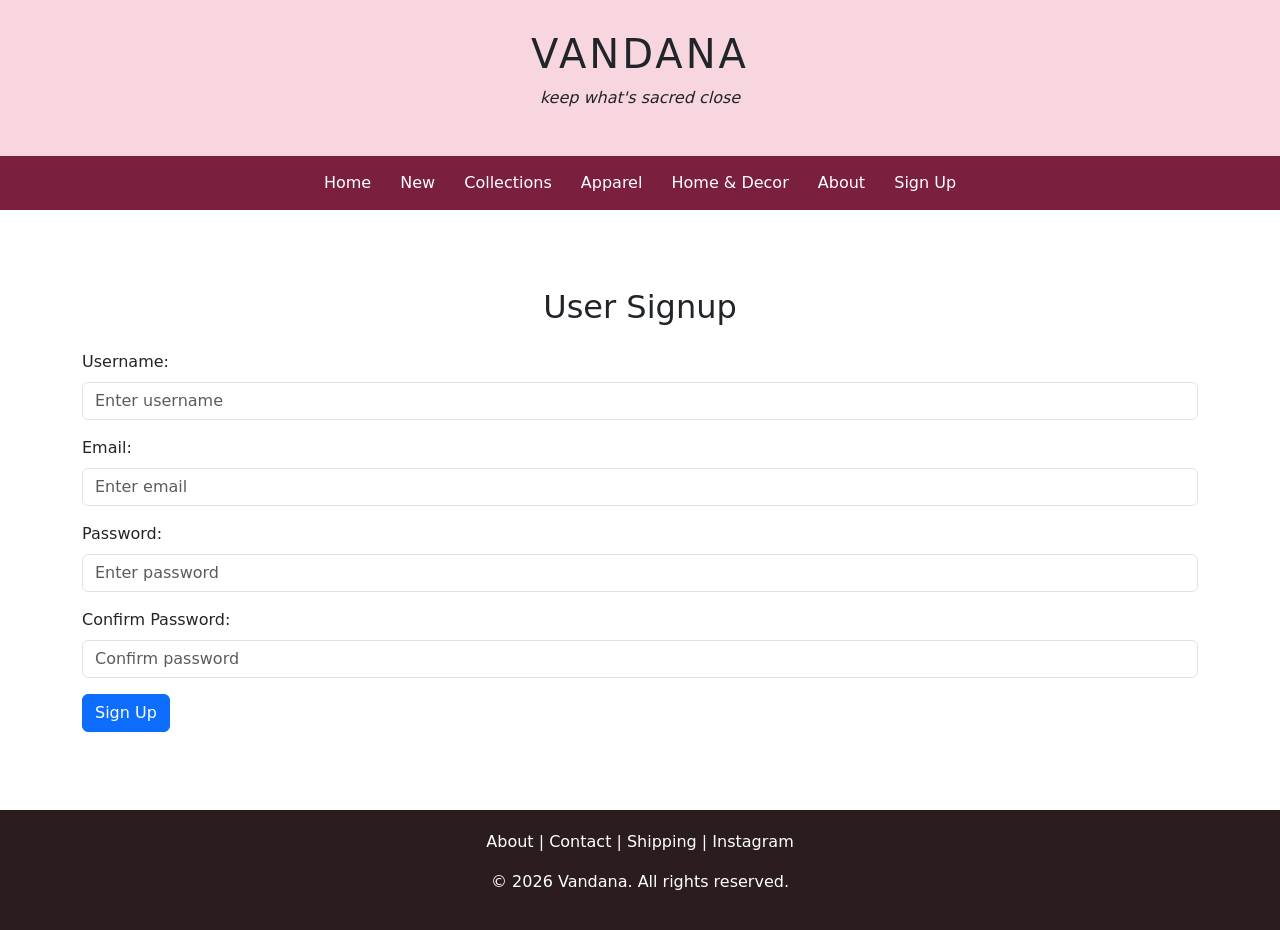
==== signup.html @ d8e551db "Add files via upload updated to meet assignment requirements!" ====
<!DOCTYPE html>
<html lang="en">

<head>
    <title>Sign Up - Vandana</title>

    <meta name="viewport" content="width=device-width, initial-scale=1">

    <!-- Vandana CSS -->
    <link rel="stylesheet" href="style.css">

    <!-- Bootstrap CSS -->
    <link href="https://cdn.jsdelivr.net/npm/bootstrap@5.3.8/dist/css/bootstrap.min.css" rel="stylesheet">

    <style>
        h1 {
            letter-spacing: 3px;
        }
    </style>
</head>

<body>

    <header id="mainHeader">
        <h1>VANDANA</h1>
        <p style="font-style: italic;">keep what's sacred close</p>
    </header>

    <nav>
        <a href="index.html">Home</a>
        <a href="#">New</a>
        <a href="#">Collections</a>
        <a href="#">Apparel</a>
        <a href="#">Home & Decor</a>
        <a href="#">About</a>
        <a href="signup.html">Sign Up</a>
    </nav>

    <main>

        <section class="container my-5">

            <h2 class="text-center mb-4">User Signup</h2>

            <form>

                <div class="mb-3">
                    <label for="username" class="form-label">Username:</label>
                    <input type="text" class="form-control" id="username" placeholder="Enter username">
                </div>

                <div class="mb-3">
                    <label for="email" class="form-label">Email:</label>
                    <input type="email" class="form-control" id="email" placeholder="Enter email">
                </div>

                <div class="mb-3">
                    <label for="password" class="form-label">Password:</label>
                    <input type="password" class="form-control" id="password" placeholder="Enter password">
                </div>

                <div class="mb-3">
                    <label for="confirmPassword" class="form-label">Confirm Password:</label>
                    <input type="password" class="form-control" id="confirmPassword" placeholder="Confirm password">
                </div>

                <button type="submit" class="btn btn-primary">Sign Up</button>

            </form>

        </section>

    </main>

    <footer>
        <p>About | Contact | Shipping | Instagram</p>
        <p>&copy; 2026 Vandana. All rights reserved.</p>
    </footer>

    <!-- Bootstrap JS -->
    <script src="https://cdn.jsdelivr.net/npm/bootstrap@5.3.8/dist/js/bootstrap.min.js"></script>

</body>
</html>
---- style.css ----
img {
	display: block;
	max-width: 100%;
	height: auto;
}

body {
    font-family: Arial, Helvetica, sans-serif;
    margin: 0;
    background-color: #fffaf5;
    color: #2b1d1d;
}

header {
    text-align: center;
    padding: 30px;
    background-color: #f7d6df;
}

nav {
    text-align: center;
    padding: 15px;
    background-color: #7a1f3d;
}

nav a {
    color: white;
    text-decoration: none;
    margin: 0 12px;
}

main {
    padding: 30px;
}

section {
    margin-bottom: 40px;
}

article {
    border: 1px solid #d8b7b7;
    padding: 15px;
    margin-bottom: 20px;
    background-color: white;
}

article img {
    width: 250px;
    max-width: 100%;
    display: block;
    margin-bottom: 15px;
}

aside {
    padding: 20px;
    background-color: #5b705e;
    color: white;
    margin-bottom: 30px;
}

aside h2 {
    font-size: 18px;
}

footer {
    text-align: center;
    padding: 20px;
    background-color: #2b1d1d;
    color: white;
}

.products {
    display: flex;
    flex-wrap: wrap;
    gap: 20px;
    justify-content: center;
}

.products h2 {
    width: 100%;
    text-align: left;
}

.products article {
    width: 280px;
    box-sizing: border-box;
    border-radius: 8px;
}

.products article img {
    width: 100%;
    height: 280px;
    object-fit: cover;
}
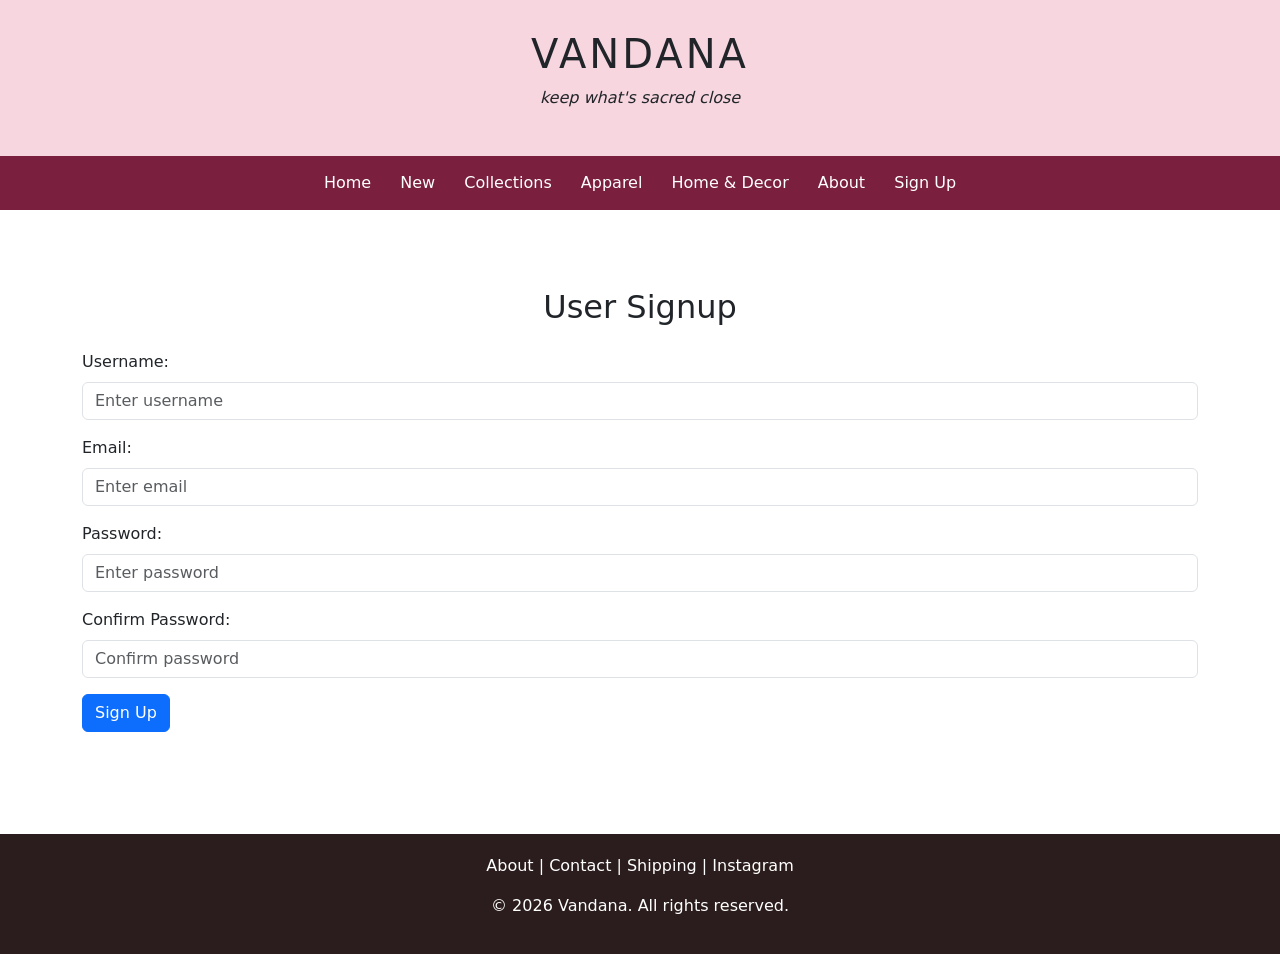
==== commit 6cff9300: "Add files via upload updated with JSON reqs" ====
--- a/signup.html
+++ b/signup.html
@@ -6,7 +6,6 @@
 
     <meta name="viewport" content="width=device-width, initial-scale=1">
 
-    <!-- Vandana CSS -->
     <link rel="stylesheet" href="style.css">
 
     <!-- Bootstrap CSS -->
@@ -15,6 +14,11 @@
     <style>
         h1 {
             letter-spacing: 3px;
+        }
+
+        .error-message {
+            color: red;
+            margin-top: 5px;
         }
     </style>
 </head>
@@ -42,31 +46,53 @@
 
             <h2 class="text-center mb-4">User Signup</h2>
 
-            <form>
+            <form onsubmit="return validateForm()">
 
                 <div class="mb-3">
                     <label for="username" class="form-label">Username:</label>
-                    <input type="text" class="form-control" id="username" placeholder="Enter username">
+                    <input type="text"
+                           class="form-control"
+                           id="username"
+                           placeholder="Enter username"
+                           onfocusout="validate(this)">
+                    <p id="usernameError" class="error-message"></p>
                 </div>
 
                 <div class="mb-3">
                     <label for="email" class="form-label">Email:</label>
-                    <input type="email" class="form-control" id="email" placeholder="Enter email">
+                    <input type="email"
+                           class="form-control"
+                           id="email"
+                           placeholder="Enter email"
+                           onfocusout="validate(this)">
+                    <p id="emailError" class="error-message"></p>
                 </div>
 
                 <div class="mb-3">
                     <label for="password" class="form-label">Password:</label>
-                    <input type="password" class="form-control" id="password" placeholder="Enter password">
+                    <input type="password"
+                           class="form-control"
+                           id="password"
+                           placeholder="Enter password"
+                           onfocusout="validate(this)">
+                    <p id="passwordError" class="error-message"></p>
                 </div>
 
                 <div class="mb-3">
                     <label for="confirmPassword" class="form-label">Confirm Password:</label>
-                    <input type="password" class="form-control" id="confirmPassword" placeholder="Confirm password">
+                    <input type="password"
+                           class="form-control"
+                           id="confirmPassword"
+                           placeholder="Confirm password"
+                           onfocusout="validate(this)">
+                    <p id="confirmPasswordError" class="error-message"></p>
                 </div>
 
                 <button type="submit" class="btn btn-primary">Sign Up</button>
 
             </form>
+
+            <pre id="jsonOutput" class="mt-4"></pre>
 
         </section>
 
@@ -77,8 +103,92 @@
         <p>&copy; 2026 Vandana. All rights reserved.</p>
     </footer>
 
+    <script>
+
+        function validate(obj) {
+
+            var errorMessage = document.getElementById(obj.id + "Error");
+
+            errorMessage.innerHTML = "";
+            obj.style.borderColor = "";
+
+            if (obj.value.trim() == "") {
+
+                errorMessage.innerHTML = "Field is required";
+                obj.style.borderColor = "red";
+
+                return false;
+            }
+
+            if (obj.id == "email") {
+
+                var emailFormat = /^[^\s@]+@[^\s@]+\.[^\s@]+$/;
+
+                if (!emailFormat.test(obj.value)) {
+
+                    errorMessage.innerHTML = "Please enter a valid email address";
+                    obj.style.borderColor = "red";
+
+                    return false;
+                }
+            }
+
+            if (obj.id == "confirmPassword") {
+
+                var password = document.getElementById("password").value;
+
+                if (obj.value != password) {
+
+                    errorMessage.innerHTML = "Passwords do not match";
+                    obj.style.borderColor = "red";
+
+                    return false;
+                }
+            }
+
+            return true;
+        }
+
+
+        function validateForm() {
+
+            var username = document.getElementById("username");
+            var email = document.getElementById("email");
+            var password = document.getElementById("password");
+            var confirmPassword = document.getElementById("confirmPassword");
+
+            var usernameValid = validate(username);
+            var emailValid = validate(email);
+            var passwordValid = validate(password);
+            var confirmPasswordValid = validate(confirmPassword);
+
+            if (usernameValid &&
+                emailValid &&
+                passwordValid &&
+                confirmPasswordValid) {
+
+                var shopper = {
+                    username: username.value,
+                    email: email.value,
+                    password: password.value,
+                    confirmPassword: confirmPassword.value
+                };
+
+                var jsonDocument = JSON.stringify(shopper, null, 4);
+
+                document.getElementById("jsonOutput").textContent = jsonDocument;
+
+                return false;
+            }
+
+            return false;
+        }
+
+    </script>
+
     <!-- Bootstrap JS -->
     <script src="https://cdn.jsdelivr.net/npm/bootstrap@5.3.8/dist/js/bootstrap.min.js"></script>
 
 </body>
+
 </html>
